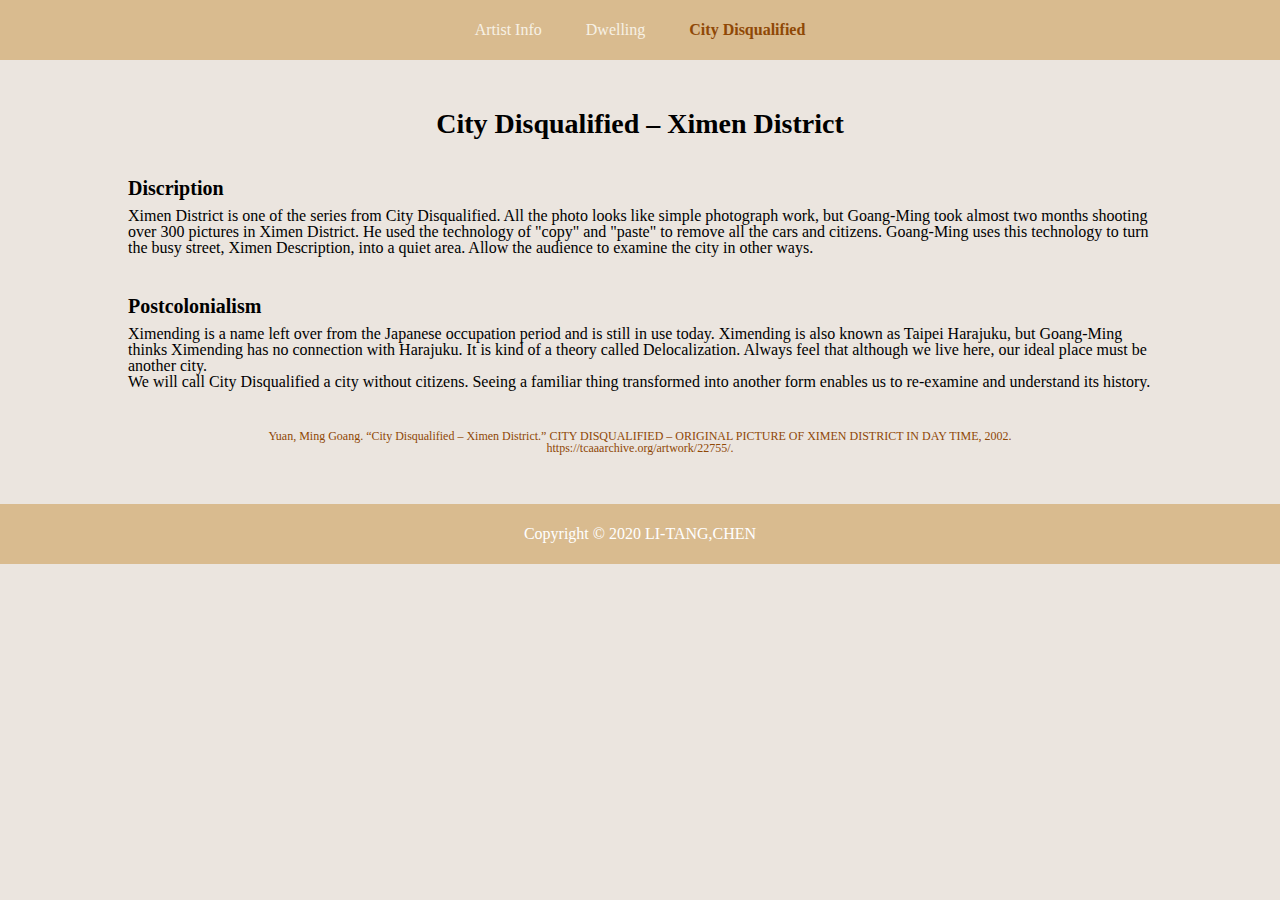
==== city_disqualified.html @ 25a6b18f "upload" ====
<!DOCTYPE html>
<html lang="en">
<head>
    <meta charset="UTF-8">
    <meta http-equiv="X-UA-Compatible" content="IE=edge">
    <meta name="viewport" content="width=device-width, initial-scale=1.0">
    <link rel="stylesheet" href="css/all.css">
    <title>City Disqualified – Ximen District</title>
</head>
<body>
    <div class="wrap">
        <header>
            <div class="menu">
                <a href="artist.html">Artist Info</a>
                <a href="dwelling.html">Dwelling</a>
                <a class="active" href="city_disqualified.html">City Disqualified</a>
            </div>
        </header>
        <div class="content">
            <h1>City Disqualified – Ximen District</h1>
            <h2>Discription</h2>
            <p>
                Ximen District is one of the series from City Disqualified. All the photo looks like simple photograph work, but Goang-Ming took almost two months shooting over 300 pictures in Ximen District. He used the technology of "copy" and "paste" to remove all the cars and citizens. Goang-Ming uses this technology to turn the busy street, Ximen Description, into a quiet area. Allow the audience to examine the city in other ways.
            </p>
            <h2>Postcolonialism</h2>
            <p>
                Ximending is a name left over from the Japanese occupation period and is still in use today. Ximending is also known as Taipei Harajuku, but Goang-Ming thinks Ximending has no connection with Harajuku. It is kind of a theory called Delocalization. Always feel that although we live here, our ideal place must be another city.
                <br>
                We will call City Disqualified a city without citizens. Seeing a familiar thing transformed into another form enables us to re-examine and understand its history.
            </p>
            <div class="art_img">
                <div class="film_box">
                    <img src="https://cyberisland.teldap.tw/G/qwhcsUFFhtAuvsbBItDulZx" alt="">
                    <p width="560">Yuan, Ming Goang. “City Disqualified – Ximen District.” CITY DISQUALIFIED – ORIGINAL PICTURE OF XIMEN DISTRICT IN DAY TIME, 2002. https://tcaaarchive.org/artwork/22755/.</p>
                </div>

            </div>
        </div>
        <footer>
            <p>Copyright © 2020 LI-TANG,CHEN</p>
        </footer>
    </div>

    
</body>
</html>
---- css/all.css ----
html, body, div, span, applet, object, iframe,
h1, h2, h3, h4, h5, h6, p, blockquote, pre,
a, abbr, acronym, address, big, cite, code,
del, dfn, em, font, img, ins, kbd, q, s, samp,
small, strike, strong, sub, sup, tt, var,
dl, dt, dd, ol, ul, li,
fieldset, form, label, legend,
table, caption, tbody, tfoot, thead, tr, th, td {
	margin: 0;
	padding: 0;
	border: 0;
	outline: 0;
	font-weight: inherit;
	font-style: inherit;
	font-size: 100%;
	font-family: inherit;
	vertical-align: baseline;
}
/* remember to define focus styles! */
:focus {
	outline: 0;
}
body {
	line-height: 1;
	color: black;
	background: white;
}
ol, ul {
	list-style: none;
}
/* tables still need 'cellspacing="0"' in the markup */
table {
	border-collapse: separate;
	border-spacing: 0;
}
caption, th, td {
	text-align: left;
	font-weight: normal;
}
blockquote:before, blockquote:after,
q:before, q:after {
	content: "";
}
blockquote, q {
	quotes: "" "";
}
/* http://meyerweb.com/eric/tools/css/reset/ 
   v2.0 | 20110126
   License: none (public domain)
*/
 
html, body, div, span, applet, object, iframe,
h1, h2, h3, h4, h5, h6, p, blockquote, pre,
a, abbr, acronym, address, big, cite, code,
del, dfn, em, img, ins, kbd, q, s, samp,
small, strike, strong, sub, sup, tt, var,
b, u, i, center,
dl, dt, dd, ol, ul, li,
fieldset, form, label, legend,
table, caption, tbody, tfoot, thead, tr, th, td,
article, aside, canvas, details, embed, 
figure, figcaption, footer, header, hgroup, 
menu, nav, output, ruby, section, summary,
time, mark, audio, video {
    margin: 0;
    padding: 0;
    border: 0;
    font-size: 100%;
    font: inherit;
    vertical-align: baseline;
}
/* HTML5 display-role reset for older browsers */
article, aside, details, figcaption, figure, 
footer, header, hgroup, menu, nav, section {
    display: block;
}
body {
    line-height: 1;
}
ol, ul {
    list-style: none;
}
blockquote, q {
    quotes: none;
}
blockquote:before, blockquote:after,
q:before, q:after {
    content: '';
    content: none;
}
table {
    border-collapse: collapse;
    border-spacing: 0;
}
img{
    max-width: 100%;
    height: auto;
}
*,*::before,*::after{
box-sizing: border-box;
}
a{
    text-decoration: none;
}

body{
    background-color: rgb(235, 229, 223);
}
.wrap{
    margin:0 auto;
}
header{
    margin:0 auto;
    height: 60px;
    display: flex;
    flex-direction: row;
    justify-content: center;
    align-items: center;
    background-color: rgb(217, 187, 143);
    padding:0px 30px;
}
header a{
    color:rgb(247, 241, 229);
    margin:0px 10px;
    padding: 10px 10px;
    border-bottom:2px solid rgb(217, 187, 143);
}
header a:hover{
    color:rgb(192, 87, 46);
    border-bottom:8px solid rgb(192, 87, 46);
    transition: all 0.5s;
}
.active{
    color:rgb(143, 72, 6);
    font-weight: bold;
}
.content{
    display: flex;
    flex-direction: column;
    margin: 20px 0px;
    padding:0px 10%;
}
.content h1,.artist_content h1{
    font-size: 28px;
    font-weight: bold;
    text-align: center;
    margin:30px;
}
.content h2{
    font-size: 20px;
    font-weight: bold;
    margin:10px 0px;
}
.content p{
    margin-bottom: 30px;
}
.content .yt_film,.content .art_img,.content{
    display: flex;
    justify-content: center;
}
.film_box{
    display: flex;
    flex-direction: column;
    align-items: center;
    width: 80%;
    text-align: center;
}
.film_box p{
    font-size: 12px;
    margin-top: 10px;
    color:rgb(143, 72, 6) ;
}
.content img{
    width: 70%;
}
footer{
    display: flex;
    flex-direction: row;
    justify-content: center;
    align-items: center;
    height: 60px;
    background-color: rgb(217, 187, 143);
    padding:0px 30px;
    font-size: 16px;
    color: white;
}
.artist_content h1{
    margin-top:60px;
    margin-bottom: 0px;
}
.artist_box{
    display: flex;
    flex-direction: row;
    justify-content: space-around;
    align-items: center;
    margin-bottom: 80px;
    height: 400px;
}
.artist_content{
    padding:0px 10%;
}
.artist_content .artist_img{
    width:40%;
}
.artist_box p{
    width: 40%;
    padding:0px 30px;
}

@media screen and (max-width:900px) {
    .artist_box{
        display: flex;
        flex-direction: column;
        margin: 80px;
        height: 400px;
    }
    .artist_content .artist_img{
        width:90%;
        margin-bottom: 30px;
    }
    .artist_box p{
        width: 100%;
        padding:0px 30px;
    }
}
@media screen and (max-width:768px) {

}
/* 1024 */
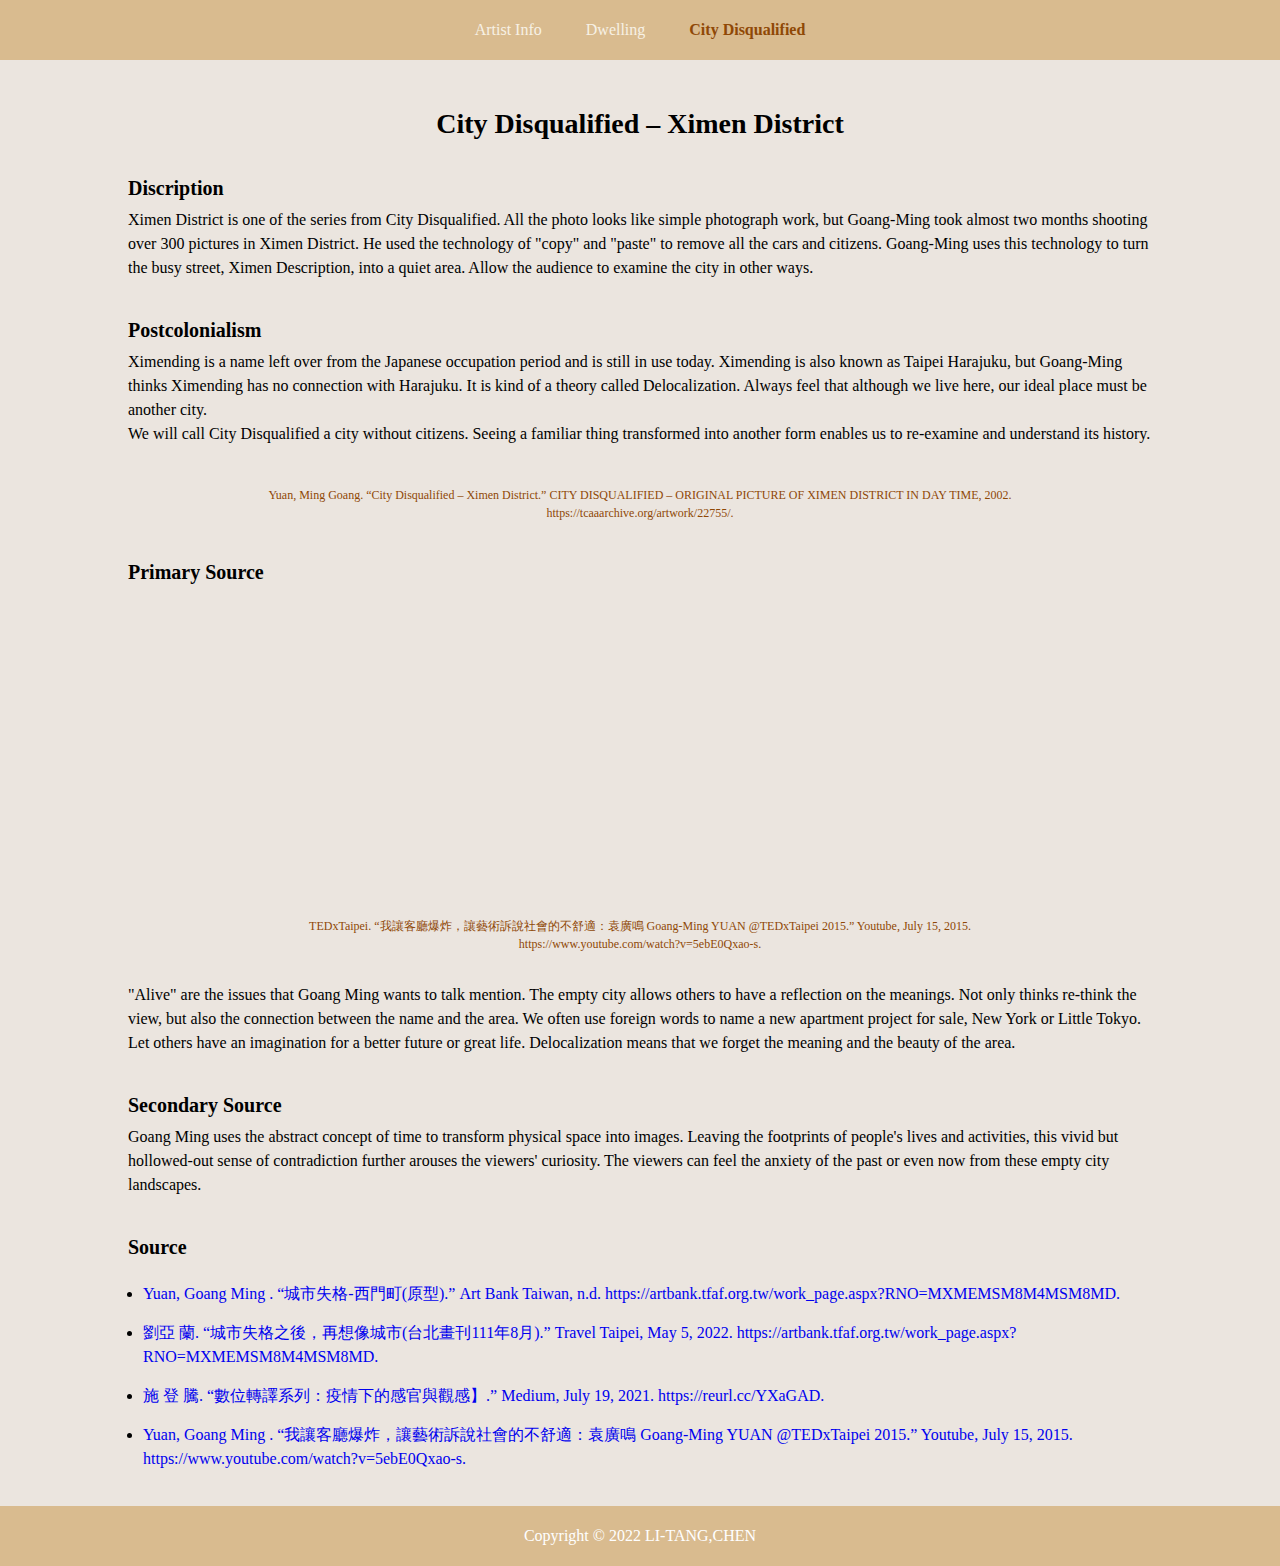
==== commit 6c5a0a44: "upload  the ver2" ====
--- a/city_disqualified.html
+++ b/city_disqualified.html
@@ -35,9 +35,41 @@
                 </div>
 
             </div>
+            <h2>Primary Source</h2>
+            <div class="yt_film">
+                <div class="film_box">
+                    <iframe width="560" height="315" src="https://www.youtube.com/embed/5ebE0Qxao-s?clip=UgkxZFj4dFr2-Wh4ifVI8OLcjEp9HtYDDS4q&amp;clipt=EPKXHxjS7CI" title="YouTube video player" frameborder="0" allow="accelerometer; autoplay; clipboard-write; encrypted-media; gyroscope; picture-in-picture" allowfullscreen></iframe>
+                    <p width="560">TEDxTaipei. “我讓客廳爆炸，讓藝術訴說社會的不舒適：袁廣鳴 Goang-Ming YUAN @TEDxTaipei 2015.” Youtube, July 15, 2015. https://www.youtube.com/watch?v=5ebE0Qxao-s.     </p>
+                </div>
+
+            </div>
+            <p>
+                "Alive" are the issues that Goang Ming wants to talk mention. The empty city allows others to have a reflection on the meanings. Not only thinks re-think the view, but also the connection between the name and the area. We often use foreign words to name a new apartment project for sale, New York or Little Tokyo. 
+                Let others have an imagination for a better future or great life. Delocalization means that we forget the meaning and the beauty of the area.
+            </p>
+            <h2>Secondary Source</h2>
+            <p>
+                Goang Ming uses the abstract concept of time to transform physical space into images. 
+                Leaving the footprints of people's lives and activities, this vivid but hollowed-out sense of contradiction further arouses the viewers' curiosity. The viewers can feel the anxiety of the past or even now from these empty city landscapes.
+            </p>
+            <h2>Source</h2>
+            <ul>
+                <li>
+                    <a target="_blank" href="https://artbank.tfaf.org.tw/work_page.aspx?RNO=MXMEMSM8M4MSM8MD">Yuan, Goang Ming . “城市失格-西門町(原型).” Art Bank Taiwan, n.d. https://artbank.tfaf.org.tw/work_page.aspx?RNO=MXMEMSM8M4MSM8MD.</a>
+                </li>
+                <li>
+                    <a target="_blank" href="https://www.travel.taipei/zh-tw/pictorial/article/37557">劉亞 蘭. “城市失格之後，再想像城市(台北畫刊111年8月).” Travel Taipei, May 5, 2022. https://artbank.tfaf.org.tw/work_page.aspx?RNO=MXMEMSM8M4MSM8MD.</a>
+                </li>
+                <li>
+                    <a target="_blank" href="https://medium.com/artech-interpreter/%E6%95%B8%E4%BD%8D%E8%BD%89%E8%AD%AF%E7%B3%BB%E5%88%97-%E7%96%AB%E6%83%85%E4%B8%8B%E7%9A%84%E6%84%9F%E5%AE%98%E8%88%87%E8%A7%80%E6%84%9F-ad1fe50011ce">施 登 騰. “數位轉譯系列：疫情下的感官與觀感】.” Medium, July 19, 2021. https://reurl.cc/YXaGAD.</a>
+                </li>
+                <li>
+                    <a target="_blank" href="https://www.youtube.com/watch?v=5ebE0Qxao-s.">Yuan, Goang Ming . “我讓客廳爆炸，讓藝術訴說社會的不舒適：袁廣鳴 Goang-Ming YUAN @TEDxTaipei 2015.” Youtube, July 15, 2015. https://www.youtube.com/watch?v=5ebE0Qxao-s.</a>
+                </li>
+            </ul>
         </div>
         <footer>
-            <p>Copyright © 2020 LI-TANG,CHEN</p>
+            <p>Copyright © 2022 LI-TANG,CHEN</p>
         </footer>
     </div>
 
--- a/css/all.css
+++ b/css/all.css
@@ -102,7 +102,14 @@
 a{
     text-decoration: none;
 }
-
+p{
+    line-height: 1.5;
+}
+li{
+    line-height: 1.5;
+    list-style-type:disc;
+    margin: 15px;
+}
 body{
     background-color: rgb(235, 229, 223);
 }
@@ -185,8 +192,7 @@
     color: white;
 }
 .artist_content h1{
-    margin-top:60px;
-    margin-bottom: 0px;
+    margin:60px 0px;
 }
 .artist_box{
     display: flex;
@@ -211,8 +217,8 @@
     .artist_box{
         display: flex;
         flex-direction: column;
-        margin: 80px;
-        height: 400px;
+        margin: 40px 80px;
+        height: 800px;
     }
     .artist_content .artist_img{
         width:90%;
@@ -222,6 +228,9 @@
         width: 100%;
         padding:0px 30px;
     }
+    .artist_content h1{
+        margin:60px 0px 20px 0px;
+    }
 }
 @media screen and (max-width:768px) {
 
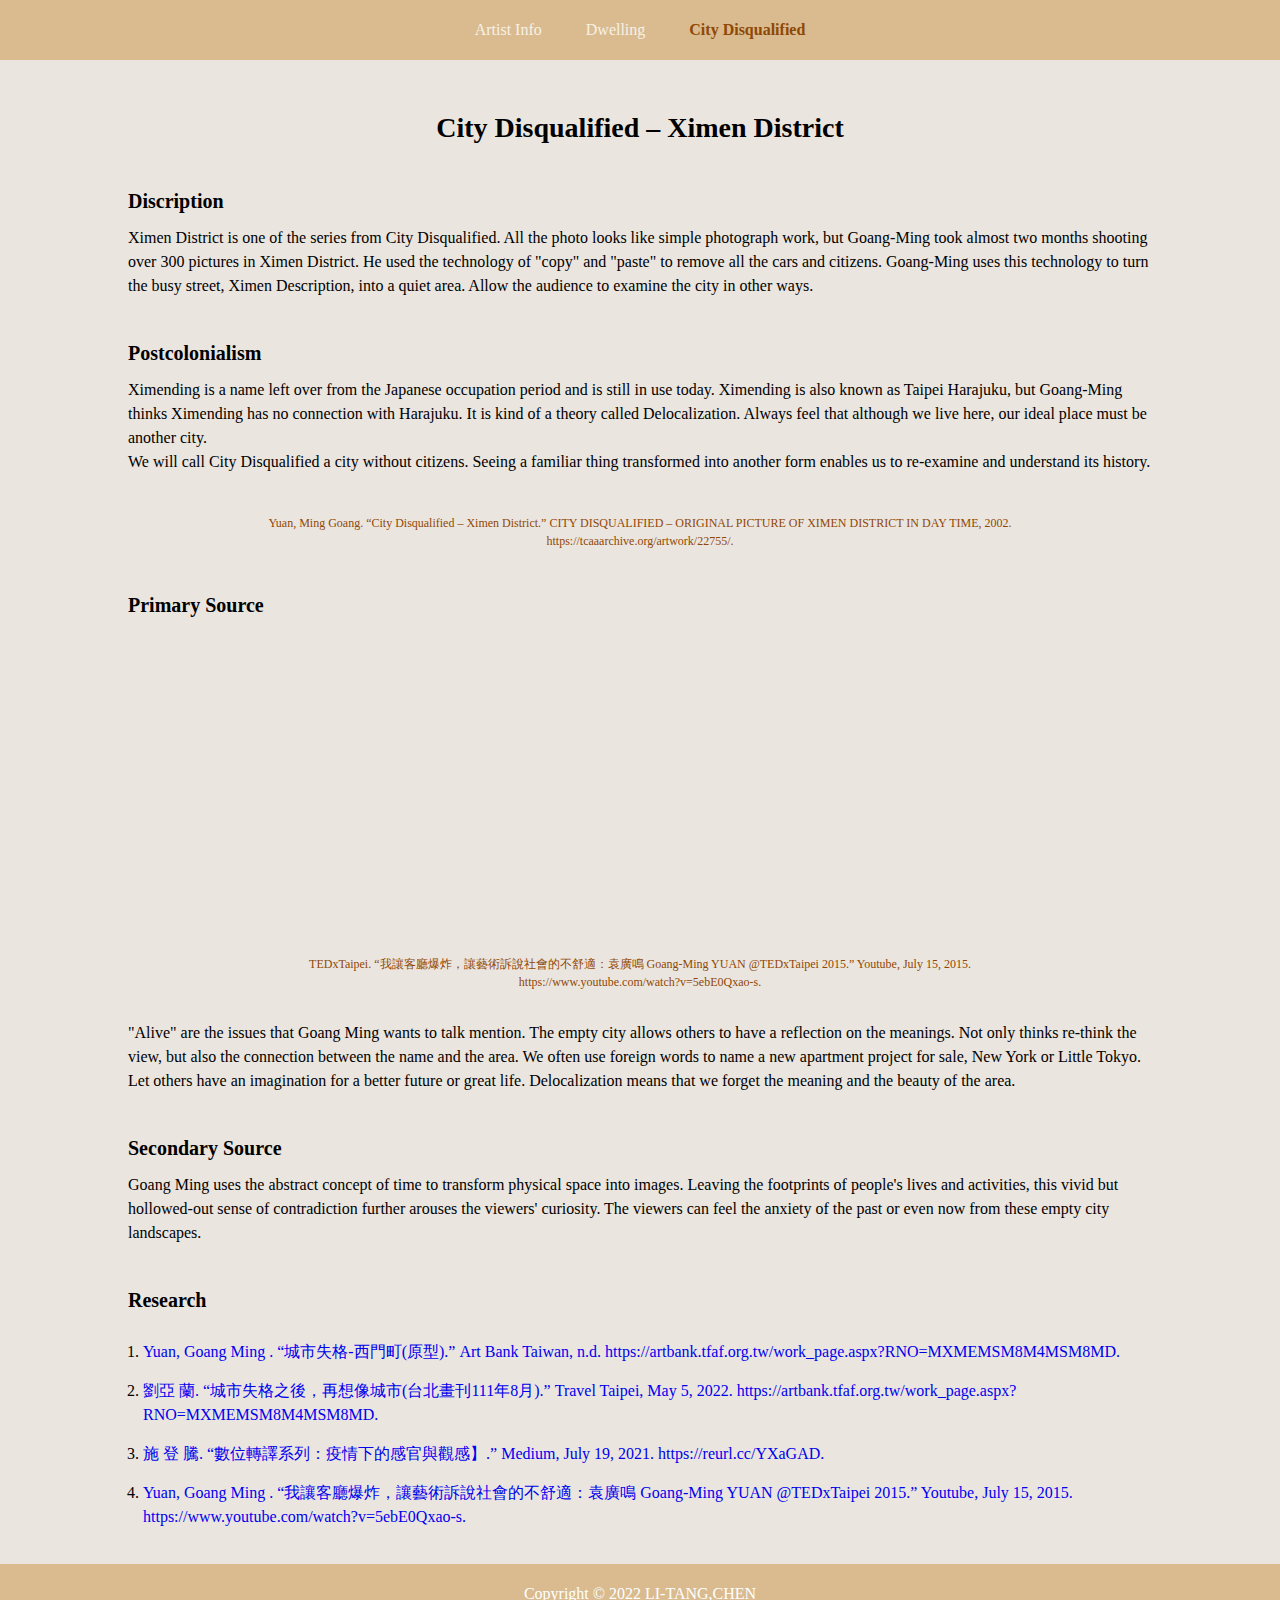
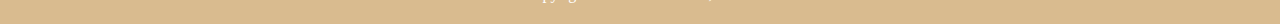
==== commit cb5936f3: "upload v3" ====
--- a/city_disqualified.html
+++ b/city_disqualified.html
@@ -52,7 +52,7 @@
                 Goang Ming uses the abstract concept of time to transform physical space into images. 
                 Leaving the footprints of people's lives and activities, this vivid but hollowed-out sense of contradiction further arouses the viewers' curiosity. The viewers can feel the anxiety of the past or even now from these empty city landscapes.
             </p>
-            <h2>Source</h2>
+            <h2>Research</h2>
             <ul>
                 <li>
                     <a target="_blank" href="https://artbank.tfaf.org.tw/work_page.aspx?RNO=MXMEMSM8M4MSM8MD">Yuan, Goang Ming . “城市失格-西門町(原型).” Art Bank Taiwan, n.d. https://artbank.tfaf.org.tw/work_page.aspx?RNO=MXMEMSM8M4MSM8MD.</a>
--- a/css/all.css
+++ b/css/all.css
@@ -102,12 +102,13 @@
 a{
     text-decoration: none;
 }
-p{
+p, h1, h2, a, li {
     line-height: 1.5;
+    font-family: serif;
 }
 li{
     line-height: 1.5;
-    list-style-type:disc;
+    list-style-type:Decimal;
     margin: 15px;
 }
 body{
@@ -152,8 +153,9 @@
     font-weight: bold;
     text-align: center;
     margin:30px;
-}
-.content h2{
+    line-height: 1.3;
+}
+.content h2, .artist_content h2{
     font-size: 20px;
     font-weight: bold;
     margin:10px 0px;
@@ -170,12 +172,13 @@
     flex-direction: column;
     align-items: center;
     width: 80%;
-    text-align: center;
-}
-.film_box p{
+}
+.film_box p, .img_box p{
     font-size: 12px;
     margin-top: 10px;
     color:rgb(143, 72, 6) ;
+
+    text-align: center;
 }
 .content img{
     width: 70%;
@@ -195,44 +198,85 @@
     margin:60px 0px;
 }
 .artist_box{
-    display: flex;
-    flex-direction: row;
-    justify-content: space-around;
-    align-items: center;
     margin-bottom: 80px;
-    height: 400px;
 }
 .artist_content{
     padding:0px 10%;
+    display: flex;
+    flex-direction: column;
+    justify-content: center;
+
 }
 .artist_content .artist_img{
-    width:40%;
+    margin-bottom: 50px;
+    display: flex;
+    flex-direction: row;
+    justify-content: space-between;
+    align-items: flex-start;
+}
+.artist_img img{
+    width: 35%;
+}
+.artist_img .artist_info_top{
+    width: 60%;
+    display: flex;
+    flex-direction: column;
+}
+.artist_img .artist_info_top h2{
+    margin-bottom: 40px;
 }
 .artist_box p{
-    width: 40%;
-    padding:0px 30px;
-}
-
-@media screen and (max-width:900px) {
-    .artist_box{
+    margin-bottom: 20px;
+}
+.img_box{
+    display: flex;
+    justify-content: space-between;
+    margin:40px 0px;
+}
+.img_box .yt_box{
+    width: 45%;
+}
+
+@media screen and (max-width:1200px) {
+    .artist_img .artist_info_top{
+        width: 60%;
         display: flex;
         flex-direction: column;
-        margin: 40px 80px;
-        height: 800px;
-    }
+        align-content: flex-start;
+    }
+    .artist_img img{
+        width: 50%;
+    }
+    .artist_img .artist_info_top{
+        width: 45%;
+    }
+}
+
+@media screen and (max-width:900px) {
     .artist_content .artist_img{
-        width:90%;
         margin-bottom: 30px;
-    }
-    .artist_box p{
-        width: 100%;
-        padding:0px 30px;
     }
     .artist_content h1{
         margin:60px 0px 20px 0px;
     }
-}
-@media screen and (max-width:768px) {
-
+    .artist_content .artist_img{
+        margin-bottom: 0px;
+        flex-direction: column;
+    }
+    .artist_img img{
+        width: 100%;
+    }
+    .artist_img p{
+        margin-top: 30px;
+        width: 100%;
+    }
+    .artist_img .artist_info_top{
+        width: 100%;
+    }
+    .artist_img .artist_info_top h2{
+        text-align: center;
+        margin: 40px 0px 0px 0px;
+    }
+    
 }
 /* 1024 */
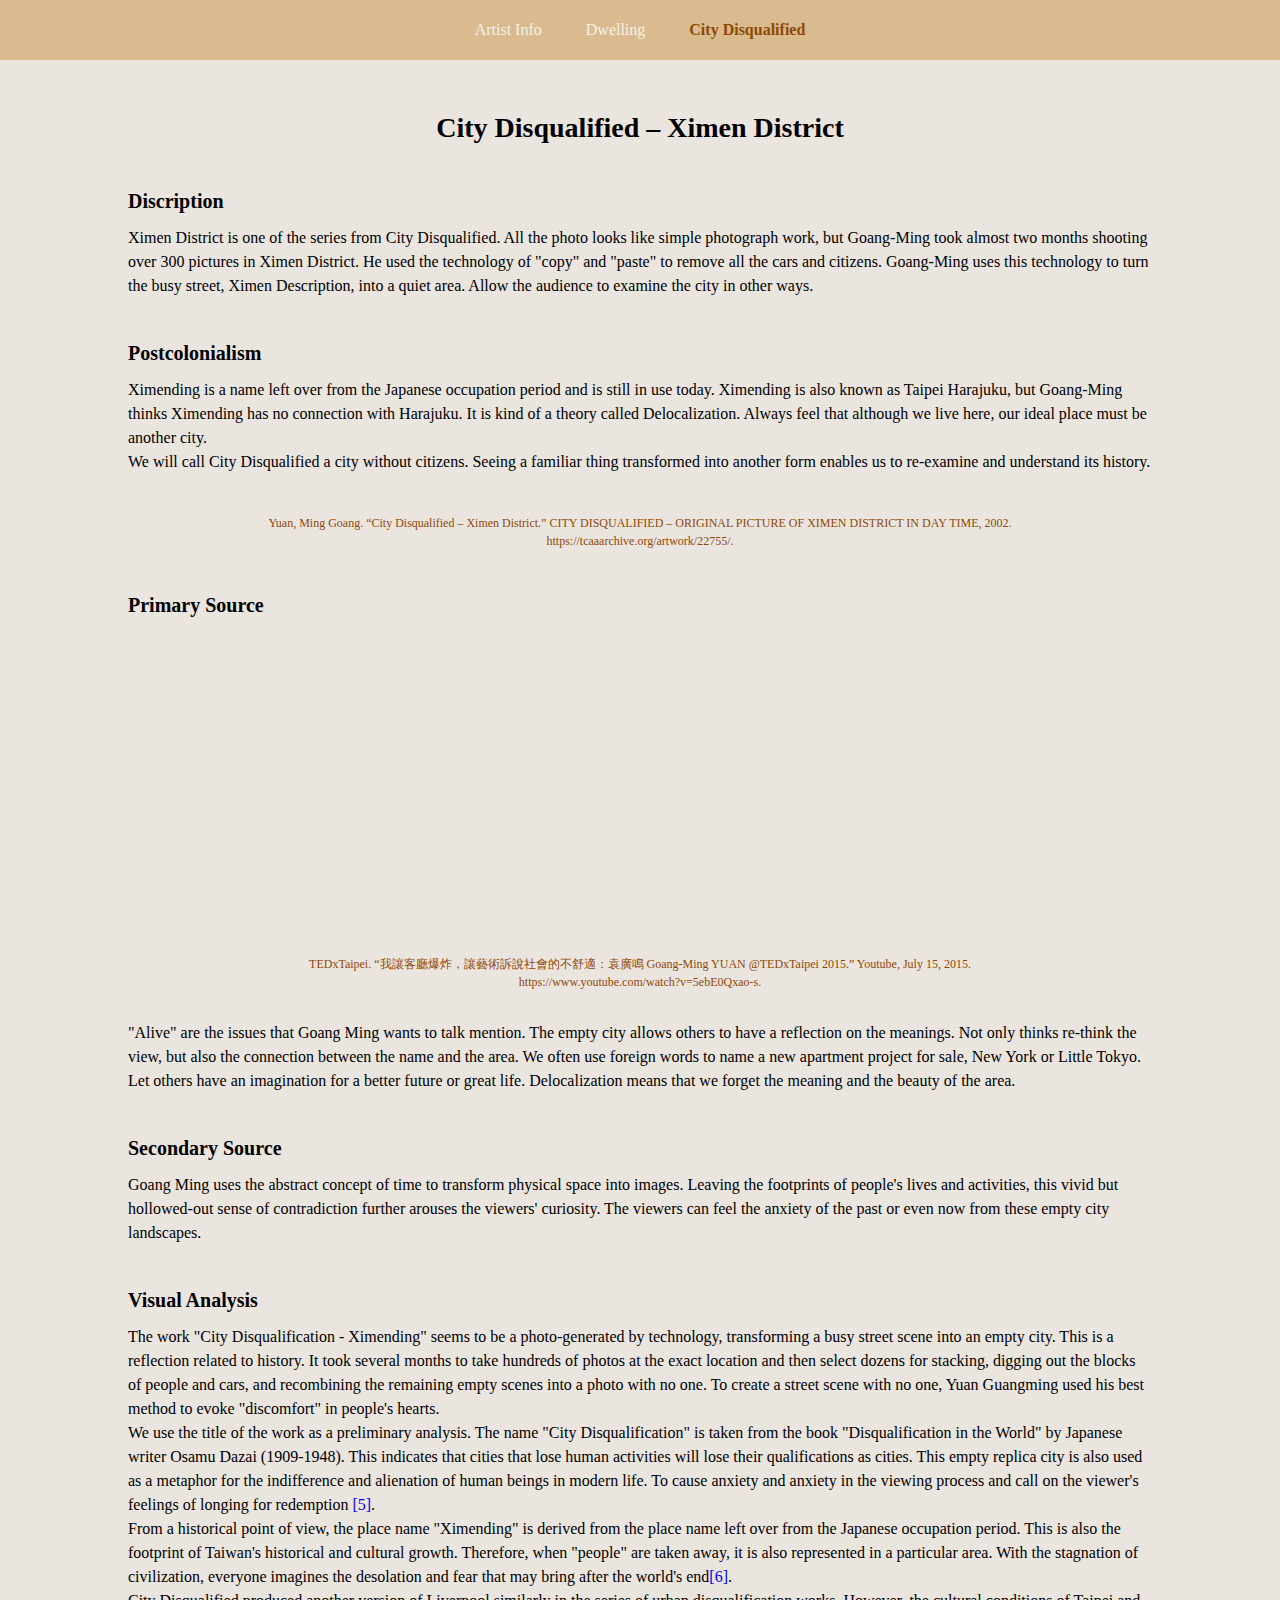
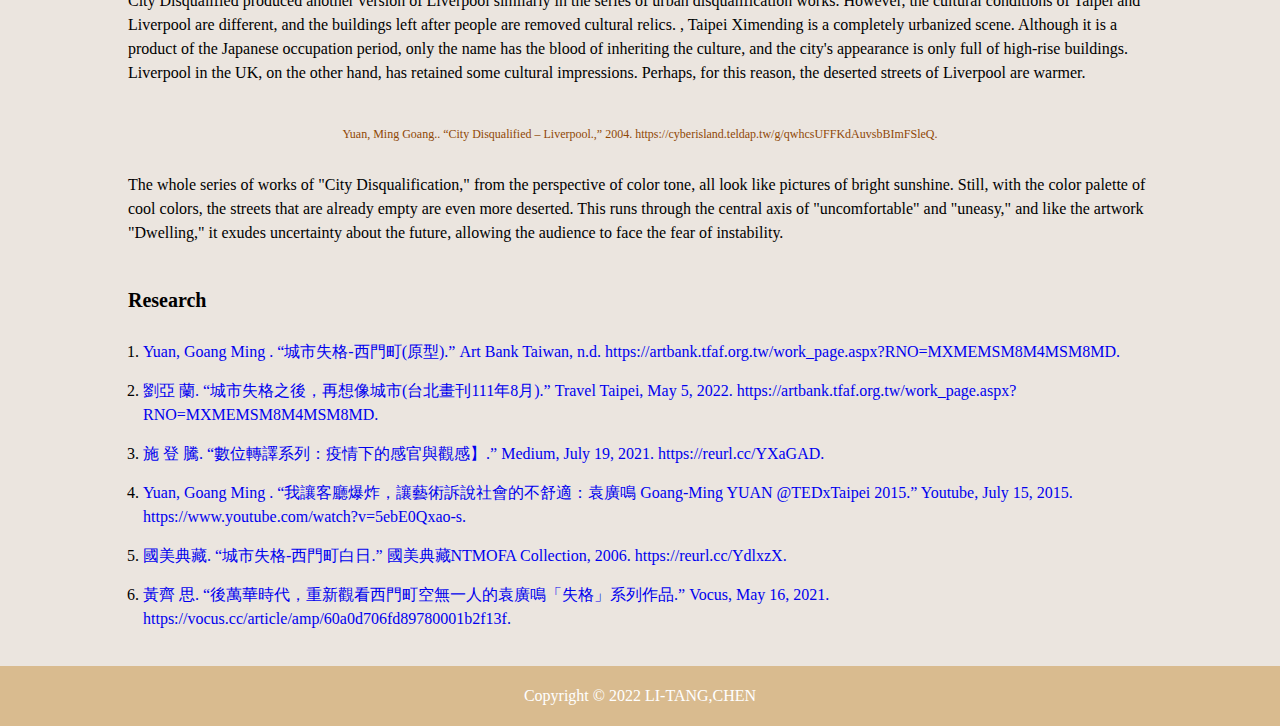
==== commit cf372431: "upload v4" ====
--- a/city_disqualified.html
+++ b/city_disqualified.html
@@ -5,7 +5,8 @@
     <meta http-equiv="X-UA-Compatible" content="IE=edge">
     <meta name="viewport" content="width=device-width, initial-scale=1.0">
     <link rel="stylesheet" href="css/all.css">
-    <title>City Disqualified – Ximen District</title>
+    <title>City Disqualified – Ximen District | Contemporary Art</title>
+    <link rel="icon" type="image/x-icon" href="/favicon.svg">
 </head>
 <body>
     <div class="wrap">
@@ -52,6 +53,25 @@
                 Goang Ming uses the abstract concept of time to transform physical space into images. 
                 Leaving the footprints of people's lives and activities, this vivid but hollowed-out sense of contradiction further arouses the viewers' curiosity. The viewers can feel the anxiety of the past or even now from these empty city landscapes.
             </p>
+            <h2>Visual Analysis</h2>
+            <p>
+                The work "City Disqualification - Ximending" seems to be a photo-generated by technology, transforming a busy street scene into an empty city. This is a reflection related to history. It took several months to take hundreds of photos at the exact location and then select dozens for stacking, digging out the blocks of people and cars, and recombining the remaining empty scenes into a photo with no one. To create a street scene with no one, Yuan Guangming used his best method to evoke "discomfort" in people's hearts.
+                <br>
+                We use the title of the work as a preliminary analysis. The name "City Disqualification" is taken from the book "Disqualification in the World" by Japanese writer Osamu Dazai (1909-1948). This indicates that cities that lose human activities will lose their qualifications as cities. This empty replica city is also used as a metaphor for the indifference and alienation of human beings in modern life. To cause anxiety and anxiety in the viewing process and call on the viewer's feelings of longing for redemption <a href="#city_dis_sorce5">[5]</a>.
+                <br>
+                From a historical point of view, the place name "Ximending" is derived from the place name left over from the Japanese occupation period. This is also the footprint of Taiwan's historical and cultural growth. Therefore, when "people" are taken away, it is also represented in a particular area. With the stagnation of civilization, everyone imagines the desolation and fear that may bring after the world's end<a href="#city_dis_sorce6">[6]</a>.
+                <br>
+                City Disqualified produced another version of Liverpool similarly in the series of urban disqualification works. However, the cultural conditions of Taipei and Liverpool are different, and the buildings left after people are removed cultural relics. , Taipei Ximending is a completely urbanized scene. Although it is a product of the Japanese occupation period, only the name has the blood of inheriting the culture, and the city's appearance is only full of high-rise buildings. Liverpool in the UK, on ​​the other hand, has retained some cultural impressions. Perhaps, for this reason, the deserted streets of Liverpool are warmer.
+            </p>
+            <div class="art_img">
+                <div class="film_box">
+                    <img src="https://cyberisland.teldap.tw/G/qwhcsUFFKdAuvsbBItDulZx" alt="">
+                    <p width="560">Yuan, Ming Goang.. “City Disqualified – Liverpool.,” 2004. https://cyberisland.teldap.tw/g/qwhcsUFFKdAuvsbBImFSleQ.</p>
+                </div>
+            </div>
+            <p>
+                The whole series of works of "City Disqualification," from the perspective of color tone, all look like pictures of bright sunshine. Still, with the color palette of cool colors, the streets that are already empty are even more deserted. This runs through the central axis of "uncomfortable" and "uneasy," and like the artwork "Dwelling," it exudes uncertainty about the future, allowing the audience to face the fear of instability.
+            </p>
             <h2>Research</h2>
             <ul>
                 <li>
@@ -66,6 +86,12 @@
                 <li>
                     <a target="_blank" href="https://www.youtube.com/watch?v=5ebE0Qxao-s.">Yuan, Goang Ming . “我讓客廳爆炸，讓藝術訴說社會的不舒適：袁廣鳴 Goang-Ming YUAN @TEDxTaipei 2015.” Youtube, July 15, 2015. https://www.youtube.com/watch?v=5ebE0Qxao-s.</a>
                 </li>
+                <li>
+                    <a id="city_dis_sorce5" target="_blank" href="https://ntmofa-collections.ntmofa.gov.tw/GalData.aspx?RNO=MPMAMRMLMAMFMPMY&FROM=5HKPMV">國美典藏. “城市失格-西門町白日.” 國美典藏NTMOFA Collection, 2006. https://reurl.cc/YdlxzX.</a>
+                </li>
+                <li>
+                    <a id="city_dis_sorce6" target="_blank" href="https://vocus.cc/article/amp/60a0d706fd89780001b2f13f">黃齊 思. “後萬華時代，重新觀看西門町空無一人的袁廣鳴「失格」系列作品.” Vocus, May 16, 2021. https://vocus.cc/article/amp/60a0d706fd89780001b2f13f.</a>
+                </li>
             </ul>
         </div>
         <footer>
--- a/css/all.css
+++ b/css/all.css
@@ -236,7 +236,6 @@
 .img_box .yt_box{
     width: 45%;
 }
-
 @media screen and (max-width:1200px) {
     .artist_img .artist_info_top{
         width: 60%;
